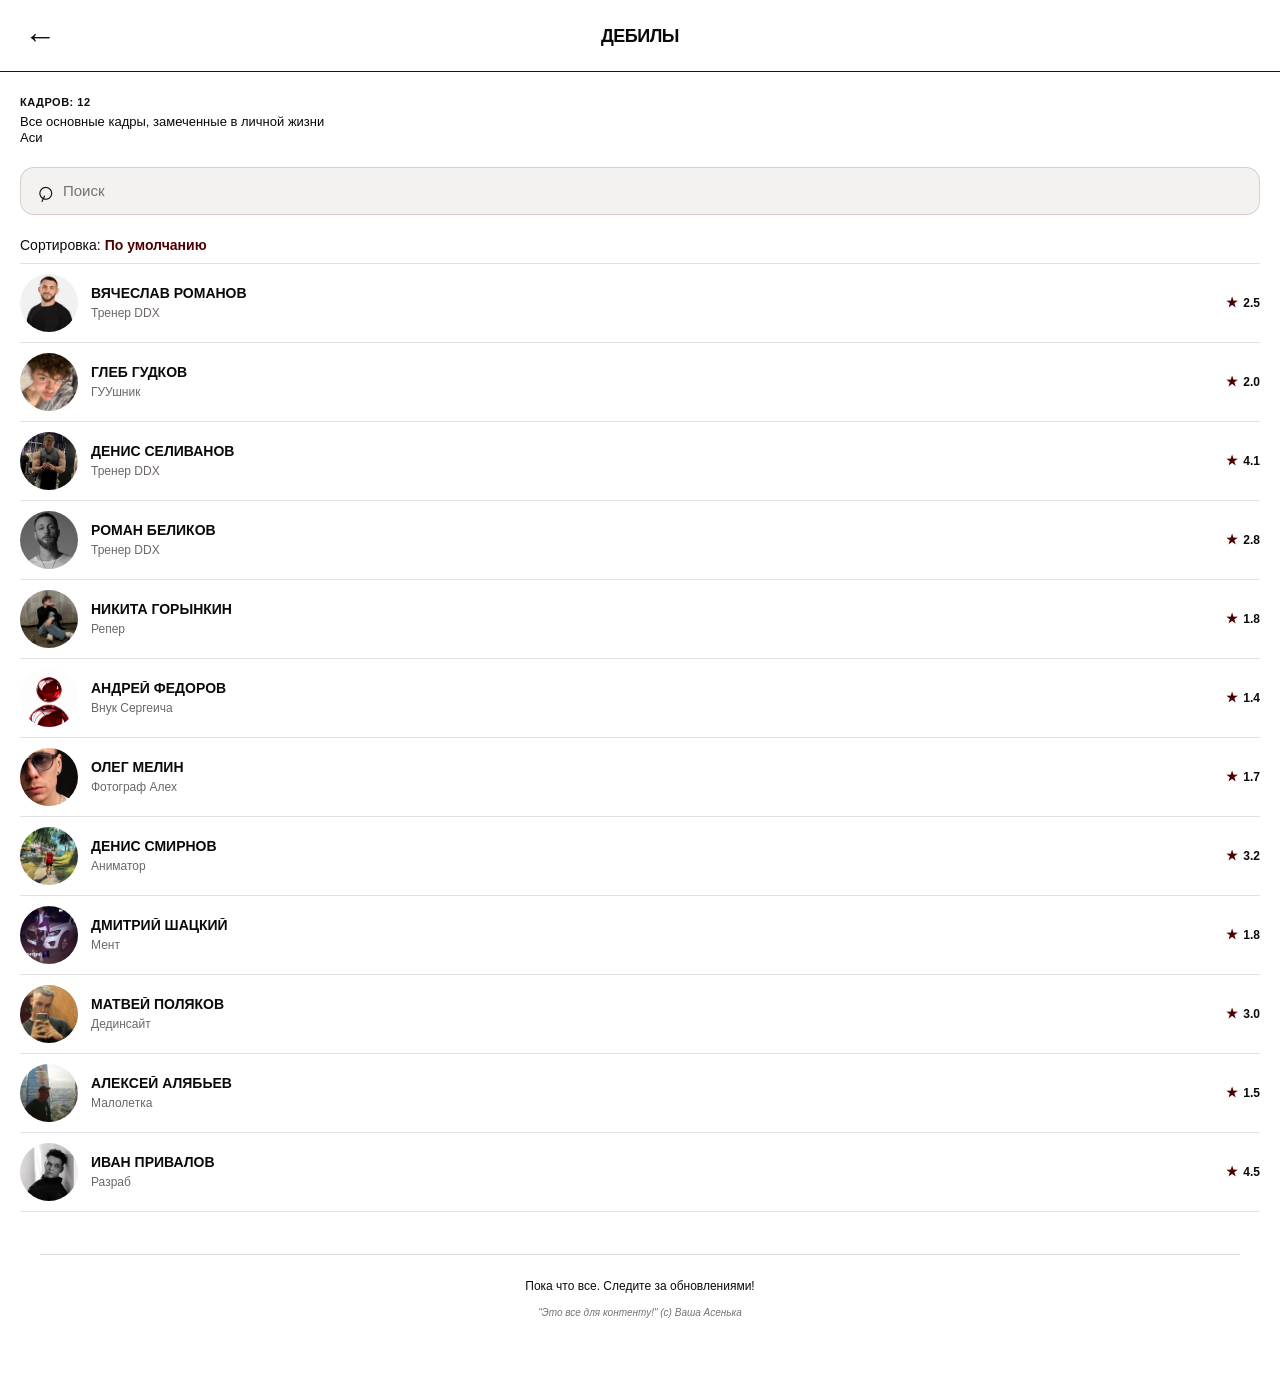
==== idiots.html @ d2d91c58 "Initial version" ====
<!DOCTYPE html>
<html lang="ru">
<head>
    <meta charset="UTF-8">
    <meta name="viewport" content="width=device-width, initial-scale=1.0">

    <title>ДЕБИЛЫ — WHO THE FUCK IS THAT?</title>

    <link rel="stylesheet" href="style.css">
    <link rel="stylesheet" href="idiots.css">
</head>

<body>

    <main class="idiots-page">

        <!-- Шапка -->
        <header class="idiots-header">

            <a href="index.html" class="back-button" aria-label="Назад">
                ←
            </a>

            <h1>ДЕБИЛЫ</h1>

            <div class="header-spacer"></div>

        </header>


        <!-- Основная часть -->
        <section class="idiots-content">

            <div class="idiots-intro">
                <p class="idiots-count">КАДРОВ: 12</p>
                <p class="idiots-description">
                    Все основные кадры, замеченные
                    в личной жизни Аси
                </p>
            </div>


            <!-- Поиск -->
            <div class="search-box">
                <span class="search-icon">⌕</span>

                <input
                    type="text"
                    id="searchInput"
                    placeholder="Поиск"
                    autocomplete="off"
                >
            </div>


            <!-- Сортировка -->
            <div class="sorting-row">

                <button class="sorting-button" id="sortButton">
                    Сортировка:
                    <span>По умолчанию</span>
                </button>

            </div>


            <!-- Меню сортировки -->
            <div class="sort-menu" id="sortMenu">

                <button data-sort="default">
                    По умолчанию
                </button>

                <button data-sort="new">
                    Сначала новые
                </button>

                <button data-sort="old">
                    Сначала старые
                </button>

                <button data-sort="rating">
                    По рейтингу
                </button>

                <button data-sort="significance">
                    По значимости
                </button>

            </div>


            <!-- Список -->
            <div class="idiots-list" id="idiotsList">

                <!-- Вячеслав -->
                 <a href="profile-vyacheslav.html" class="idiot-item"
 data-name="Вячеслав Романов" data-date="2026-09-10"
 data-rating="2.5" data-significance="0.6">
    <div class="idiot-photo">
        <img src="images/vya.jpg" alt="Вячеслав Романов">
    </div>
    <div class="idiot-info">
        <div class="idiot-name">ВЯЧЕСЛАВ РОМАНОВ</div>
        <div class="idiot-tag">Тренер DDX</div>
    </div>
    <div class="idiot-rating">
        <span>★</span> 2.5
    </div>
</a>
                
                <!-- Глеб -->
                 <a href="profile-gleb.html" class="idiot-item"
 data-name="Глеб Гудков" data-date="2026-07-09"
 data-rating="2.0" data-significance="0.6">
    <div class="idiot-photo">
        <img src="images/gleb.jpg" alt="Глеб Гудков">
    </div>
    <div class="idiot-info">
        <div class="idiot-name">ГЛЕБ ГУДКОВ</div>
        <div class="idiot-tag">ГУУшник</div>
    </div>
    <div class="idiot-rating">
        <span>★</span> 2.0
    </div>
</a>
                
                <!-- Денис -->
                 <a href="profile-denis-selivanov.html" class="idiot-item"
 data-name="Денис Селиванов" data-date="2026-03-01"
 data-rating="4.1" data-significance="3.6">
    <div class="idiot-photo">
        <img src="images/den.jpg" alt="Денис Селиванов">
    </div>
    <div class="idiot-info">
        <div class="idiot-name">ДЕНИС СЕЛИВАНОВ</div>
        <div class="idiot-tag">Тренер DDX</div>
    </div>
    <div class="idiot-rating">
        <span>★</span> 4.1
    </div>
</a>
                
                <!-- Рома -->
                 <a href="profile-roman.html" class="idiot-item"
 data-name="Роман Беликов" data-date="2026-03-01"
 data-rating="2.8" data-significance="1.9">
    <div class="idiot-photo">
        <img src="images/roma.jpg" alt="Роман Беликов">
    </div>
    <div class="idiot-info">
        <div class="idiot-name">РОМАН БЕЛИКОВ</div>
        <div class="idiot-tag">Тренер DDX</div>
    </div>
    <div class="idiot-rating">
        <span>★</span> 2.8
    </div>
</a>
                
                <!-- Никита -->
                 <a href="profile-nikita.html" class="idiot-item"
 data-name="Никита Горынкин" data-date="2025-08-28"
 data-rating="1.8" data-significance="4.5">
    <div class="idiot-photo">
        <img src="images/nik.jpg" alt="Никита Горынкин">
    </div>
    <div class="idiot-info">
        <div class="idiot-name">НИКИТА ГОРЫНКИН</div>
        <div class="idiot-tag">Репер</div>
    </div>
    <div class="idiot-rating">
        <span>★</span> 1.8
    </div>
</a>
                
                <!-- Андрей -->
                 <a href="profile-andrey.html" class="idiot-item"
 data-name="Андрей Федоров" data-date="2025-04-26"
 data-rating="1.4" data-significance="1.2">
    <div class="idiot-photo">
        <img src="images/no.jpg" alt="Андрей Федоров">
    </div>
    <div class="idiot-info">
        <div class="idiot-name">АНДРЕЙ ФЕДОРОВ</div>
        <div class="idiot-tag">Внук Сергеича</div>
    </div>
    <div class="idiot-rating">
        <span>★</span> 1.4
    </div>
</a>
                
                <!-- Олег -->
                 <a href="profile-oleg.html" class="idiot-item"
 data-name="Олег Мелин" data-date="2026-05-20"
 data-rating="1.7" data-significance="1.3">
    <div class="idiot-photo">
        <img src="images/oleg.jpg" alt="Олег Мелин">
    </div>
    <div class="idiot-info">
        <div class="idiot-name">ОЛЕГ МЕЛИН</div>
        <div class="idiot-tag">Фотограф Алех</div>
    </div>
    <div class="idiot-rating">
        <span>★</span> 1.7
    </div>
</a>
                
                <!-- Ден -->
                 <a href="profile-denis.html" class="idiot-item"
 data-name="Денис Смирнов" data-date="2024-08-28"
 data-rating="3.2" data-significance="2.6">
    <div class="idiot-photo">
        <img src="images/denis.jpg" alt="Денис Смирнов">
    </div>
    <div class="idiot-info">
        <div class="idiot-name">ДЕНИС СМИРНОВ</div>
        <div class="idiot-tag">Аниматор</div>
    </div>
    <div class="idiot-rating">
        <span>★</span> 3.2
    </div>
</a>
                
                <!-- Дима -->
                <a href="profile-dima.html" class="idiot-item"
 data-name="Дмитрий Шацкий" data-date="2024-05-30"
 data-rating="1.8" data-significance="1.5">
    <div class="idiot-photo">
        <img src="images/dima.jpg" alt="Дмитрий Шацкий">
    </div>
    <div class="idiot-info">
        <div class="idiot-name">ДМИТРИЙ ШАЦКИЙ</div>
        <div class="idiot-tag">Мент</div>
    </div>
    <div class="idiot-rating">
        <span>★</span> 1.8
    </div>
</a>
                
                
                <!-- Матвей -->
                 <a href="profile-matvey.html" class="idiot-item"
 data-name="Матвей Поляков" data-date="2023-05-18"
 data-rating="3.0" data-significance="3.9">
    <div class="idiot-photo">
        <img src="images/mat.jpg" alt="Матвей Поляков">
    </div>
    <div class="idiot-info">
        <div class="idiot-name">МАТВЕЙ ПОЛЯКОВ</div>
        <div class="idiot-tag">Дединсайт</div>
    </div>
    <div class="idiot-rating">
        <span>★</span> 3.0
    </div>
</a>

<!-- Леша -->
 <a href="profile-lesha.html" class="idiot-item"
 data-name="Алексей Алябьев" data-date="2026-05-01"
 data-rating="1.5" data-significance="2.8">
    <div class="idiot-photo">
        <img src="images/lesha.jpg" alt="Алексей Алябьев">
    </div>
    <div class="idiot-info">
        <div class="idiot-name">АЛЕКСЕЙ АЛЯБЬЕВ</div>
        <div class="idiot-tag">Малолетка</div>
    </div>
    <div class="idiot-rating">
        <span>★</span> 1.5
    </div>
</a>

                <!-- Иван -->
                <a
                    href="profile-ivan.html"
                    class="idiot-item"
                    data-name="Иван Привалов"
                    data-date="2026-05-10"
                    data-rating="4.5"
                    data-significance="3.4"
                >

                    <div class="idiot-photo">
                        <img
                            src="images/ivan.jpg"
                            alt="Иван Привалов"
                        >
                    </div>

                    <div class="idiot-info">

                        <div class="idiot-name">
                            ИВАН ПРИВАЛОВ
                        </div>

                        <div class="idiot-tag">
                            Разраб
                        </div>

                    </div>

                    <div class="idiot-rating">
                        <span>★</span>
                        4.5
                    </div>

                </a>
            </div>
<div class="idiots-end">
    <p>Пока что все. Следите за обновлениями!</p>
    <p>"Это все для контенту!" (с) Ваша Асенька</p>
</div>
        </section>

    </main>


    <script src="idiots.js"></script>

</body>
</html>
---- style.css ----
/* =========================
   RESET
========================= */

* {
    box-sizing: border-box;
    margin: 0;
    padding: 0;
}

html,
body {
    width: 100%;
    min-height: 100%;
}

body {
    font-family: Arial, sans-serif;
    background: #630102;
    color: #ffffff;
    overflow-x: hidden;
}


/* =========================
   HERO
========================= */

.hero {
    position: relative;
    width: 100%;
    min-height: 100svh;
    overflow: hidden;

    background: #630102;
}


/* =========================
   BACKGROUND ASENKA
========================= */

.background-name {
    position: absolute;

    z-index: 0;

    top: 38%;
    left: 95%;

    transform: translate(-50%, -50%) rotate(90deg);

    font-size: 44vw;
    font-weight: 900;
    line-height: 0.8;
    letter-spacing: -0.08em;

    white-space: nowrap;

    color: #4E0001;
    opacity: 0.44;

    pointer-events: none;
    user-select: none;
}


/* =========================
   CONTENT
========================= */

.hero-content {
    position: relative;

    z-index: 3;

    padding: 48px 24px 0;
}

h1 {
    max-width: 330px;

    font-size: 22px;
    line-height: 0.98;
    font-weight: 800;
    letter-spacing: -0.8px;
}

.hero-text {
    max-width: 350px;

    margin-top: 25px;

    font-size: 13px;
    line-height: 1.25;
}

.hero-text p + p {
    margin-top: 17px;
}


/* =========================
   BUTTON
========================= */

.open-button {
    margin-top: 17px;
    padding: 14px 22px;
    border: none;
    border-radius: 30px;
    background: #4E0001;
    color: #ffffff;
    font-family: inherit;
    font-size: 13px;
    font-weight: 700;
    cursor: pointer;
    display: inline-block;
    text-decoration: none;

    transition:
        transform 0.2s ease,
        background 0.2s ease,
        box-shadow 0.2s ease;

    animation: button-pulse 2.8s ease-in-out infinite;
}

.open-button:hover {
    transform: translateY(-3px) scale(1.03);
    background: #3A0001;
    box-shadow: 0 8px 18px rgba(78, 0, 1, 0.25);
    animation: none;
}

.open-button:active {
    transform: translateY(1px) scale(0.97);
    box-shadow: 0 3px 8px rgba(78, 0, 1, 0.2);
}

@keyframes button-pulse {
    0%, 100% {
        transform: scale(1);
    }

    50% {
        transform: scale(1.025);
    }
}


/* =========================
   PHOTO
========================= */

.hero-photo {
    position: absolute;

    z-index: 2;

    width: 115vw;
    max-width: none;

    left: 50%;
    bottom: -5px;

    transform: translateX(-50%);

    display: block;
}

.open-button {
    display: inline-block;
    text-decoration: none;
    margin-top: 17px;
    padding: 14px 22px;
    border: none;
    border-radius: 30px;
    background: #4E0001;
    color: #ffffff;
    font-family: inherit;
    font-size: 13px;
    font-weight: 700;
    cursor: pointer;
}
---- idiots.css ----
/* =========================
   IDIOTS PAGE
========================= */

.idiots-page {
    min-height: 100vh;
    background: #ffffff;
    color: #0a0a0a;
}


/* =========================
   HEADER
========================= */

.idiots-header {
    height: 72px;
    padding: 0 22px;

    display: flex;
    align-items: center;
    justify-content: space-between;

    background: #ffffff;
    border-bottom: 1px solid #4E0001;

    position: relative;
}


.idiots-header h1 {
    position: absolute;
    left: 50%;
    transform: translateX(-50%);

    margin: 0;

    font-size: 18px;
    line-height: 1;
    font-weight: 800;
    letter-spacing: -0.5px;
}


.back-button {
    width: 36px;
    height: 36px;

    display: flex;
    align-items: center;
    justify-content: center;

    color: #0a0a0a;
    text-decoration: none;

    font-size: 32px;
    font-weight: 300;
    line-height: 1;
}


.header-spacer {
    width: 36px;
}


/* =========================
   CONTENT
========================= */

.idiots-content {
    padding: 24px 20px 40px;
}


.idiots-intro {
    margin-bottom: 20px;
}


.idiots-count {
    margin: 0;

    font-size: 11px;
    font-weight: 800;
    letter-spacing: 0.5px;
}


.idiots-description {
    max-width: 330px;

    margin: 6px 0 0;

    font-size: 13px;
    line-height: 1.25;
}


/* =========================
   SEARCH
========================= */

.search-box {
    height: 48px;

    display: flex;
    align-items: center;

    padding: 0 15px;

    background: #f4f2f1;
    border: 1px solid rgba(78, 0, 1, 0.15);
    border-radius: 14px;

    margin-bottom: 22px;
}


.search-icon {
    margin-right: 10px;

    font-size: 28px;
    line-height: 1;

    transform: rotate(-20deg);
}

.search-box:focus-within {
    border-color: #4E0001;
}

.search-box input {
    width: 100%;

    border: none;
    outline: none;

    background: transparent;

    color: #0a0a0a;

    font-family: inherit;
    font-size: 15px;
}


.search-box input::placeholder {
    color: #77716f;
}


/* =========================
   SORTING
========================= */

.sorting-row {
    display: flex;
    align-items: center;
    justify-content: space-between;

    margin-bottom: 10px;
}


.sorting-button {
    padding: 0;

    border: none;
    background: transparent;

    color: #0a0a0a;

    font-family: inherit;
    font-size: 14px;

    cursor: pointer;
}


.sorting-button span {
    font-weight: 700;
    color: #4E0001;
}


/* =========================
   SORT MENU
========================= */

.sort-menu {
    display: none;

    margin-bottom: 12px;

    padding: 7px;

    background: #ffffff;
    border-radius: 14px;
}


.sort-menu.active {
    display: block;
}


.sort-menu button {
    width: 100%;

    padding: 11px 12px;

    border: none;
    border-radius: 9px;

    background: transparent;

    text-align: left;

    color: #0a0a0a;

    font-family: inherit;
    font-size: 13px;

    cursor: pointer;
}


.sort-menu button:hover {
    background: #e6e1de;
}


/* =========================
   LIST
========================= */

.idiots-list {
    width: 100%;
}


.idiot-item {
    min-height: 76px;

    display: flex;
    align-items: center;

    padding: 10px 0;

    color: #0a0a0a;
    text-decoration: none;

    border-bottom: 1px solid rgba(10, 10, 10, 0.12);
}


.idiot-item:first-child {
    border-top: 1px solid rgba(10, 10, 10, 0.12);
}


/* =========================
   PHOTO
========================= */

.idiot-photo {
    flex: 0 0 58px;

    width: 58px;
    height: 58px;

    margin-right: 13px;

    overflow: hidden;

    border-radius: 50%;

    background: #4e0001;
}


.idiot-photo img {
    width: 100%;
    height: 100%;

    display: block;

    object-fit: cover;
}


/* =========================
   NAME + TAG
========================= */

.idiot-info {
    min-width: 0;
    flex: 1;
}


.idiot-name {
    overflow: hidden;

    font-size: 14px;
    font-weight: 800;

    line-height: 1.1;

    white-space: nowrap;
    text-overflow: ellipsis;
}


.idiot-tag {
    margin-top: 5px;

    font-size: 12px;
    line-height: 1;

    color: #6c6765;
}


/* =========================
   RATING
========================= */

.idiot-rating {
    margin-left: 8px;

    font-size: 12px;
    font-weight: 700;

    white-space: nowrap;
}


.idiot-rating span {
    margin-right: 2px;
    font-size: 13px;
    color: #4E0001;
}


/* =========================
   EMPTY SEARCH
========================= */

.empty-message {
    padding: 30px 0;

    font-size: 13px;
    color: #6c6765;
}


/* =========================
   MOBILE
========================= */

@media (max-width: 380px) {

    .idiots-content {
        padding-left: 16px;
        padding-right: 16px;
    }

    .idiot-photo {
        flex-basis: 54px;

        width: 54px;
        height: 54px;

        margin-right: 11px;
    }

    .idiot-name {
        font-size: 13px;
    }

    .idiot-rating {
        font-size: 11px;
    }

}

.idiots-end {
    margin: 42px 20px 40px;
    padding-top: 24px;
    border-top: 1px solid rgba(10, 10, 10, 0.15);
    text-align: center;
}

.idiots-end p {
    margin: 0;
    font-size: 12px;
    line-height: 1.3;
}

.idiots-end p + p {
    margin-top: 12px;
    color: #77716f;
    font-size: 10px;
    font-style: italic;
}
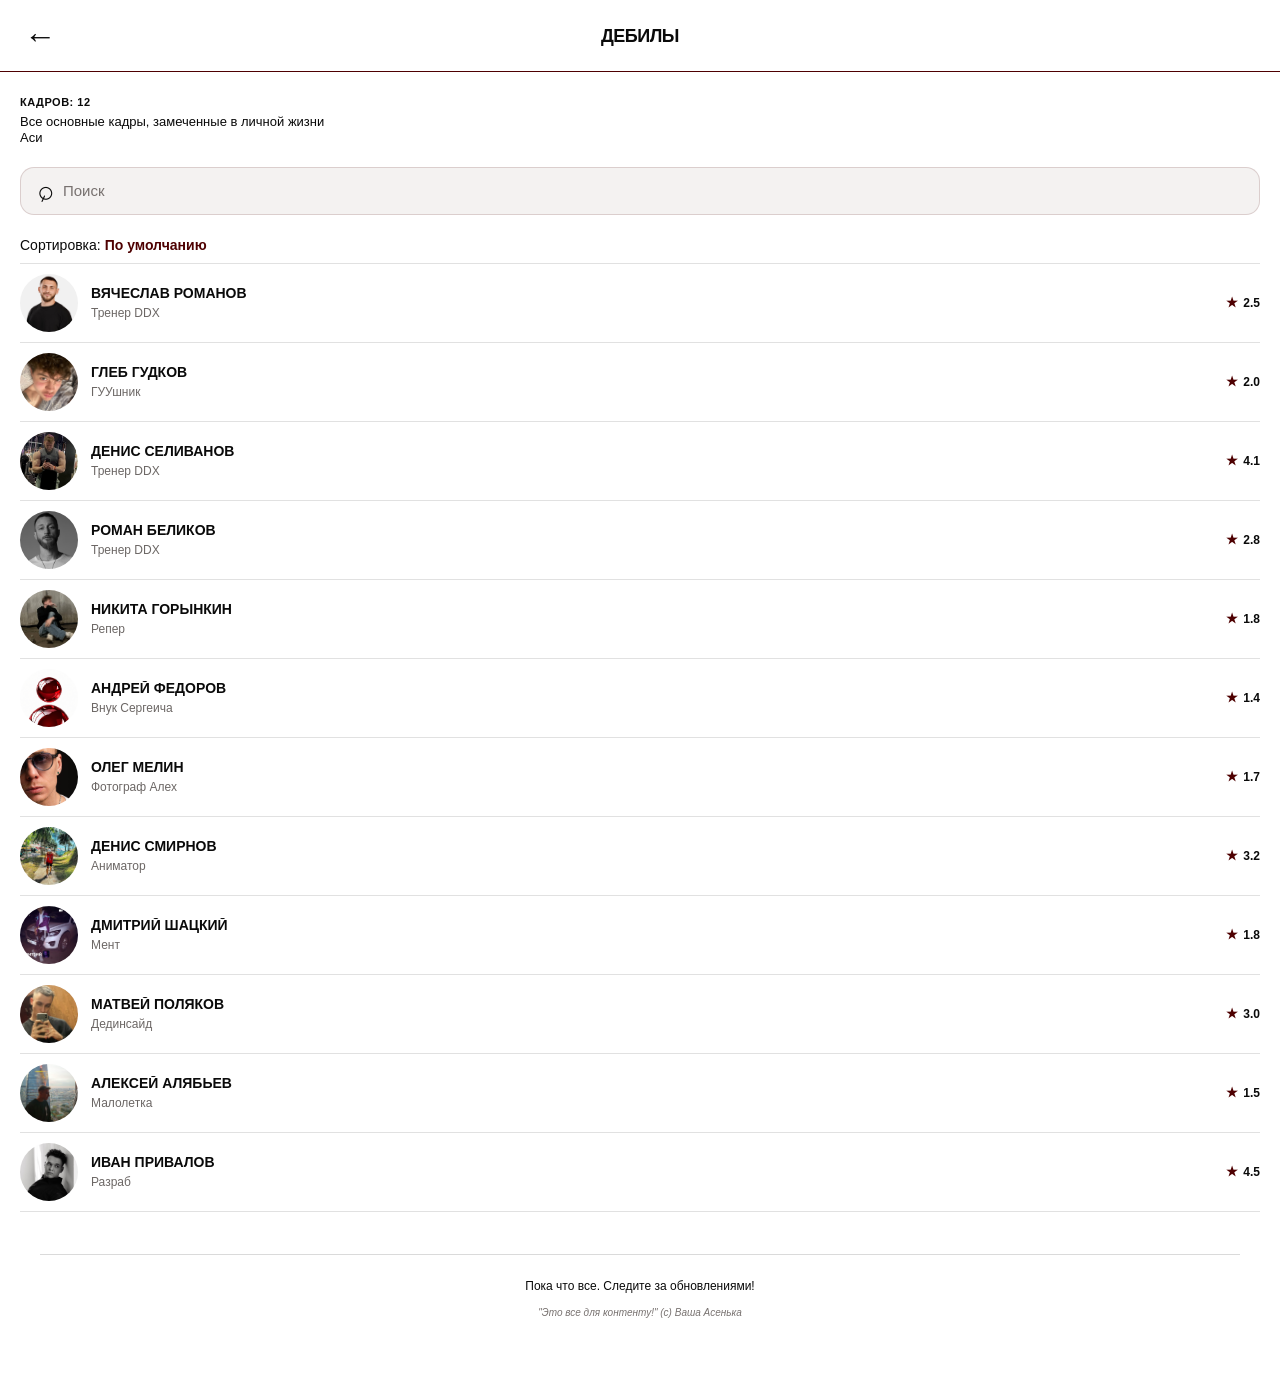
==== commit 90a9041c: "Update Matvey's tag profile" ====
--- a/idiots.html
+++ b/idiots.html
@@ -247,7 +247,7 @@
     </div>
     <div class="idiot-info">
         <div class="idiot-name">МАТВЕЙ ПОЛЯКОВ</div>
-        <div class="idiot-tag">Дединсайт</div>
+        <div class="idiot-tag">Дединсайд</div>
     </div>
     <div class="idiot-rating">
         <span>★</span> 3.0
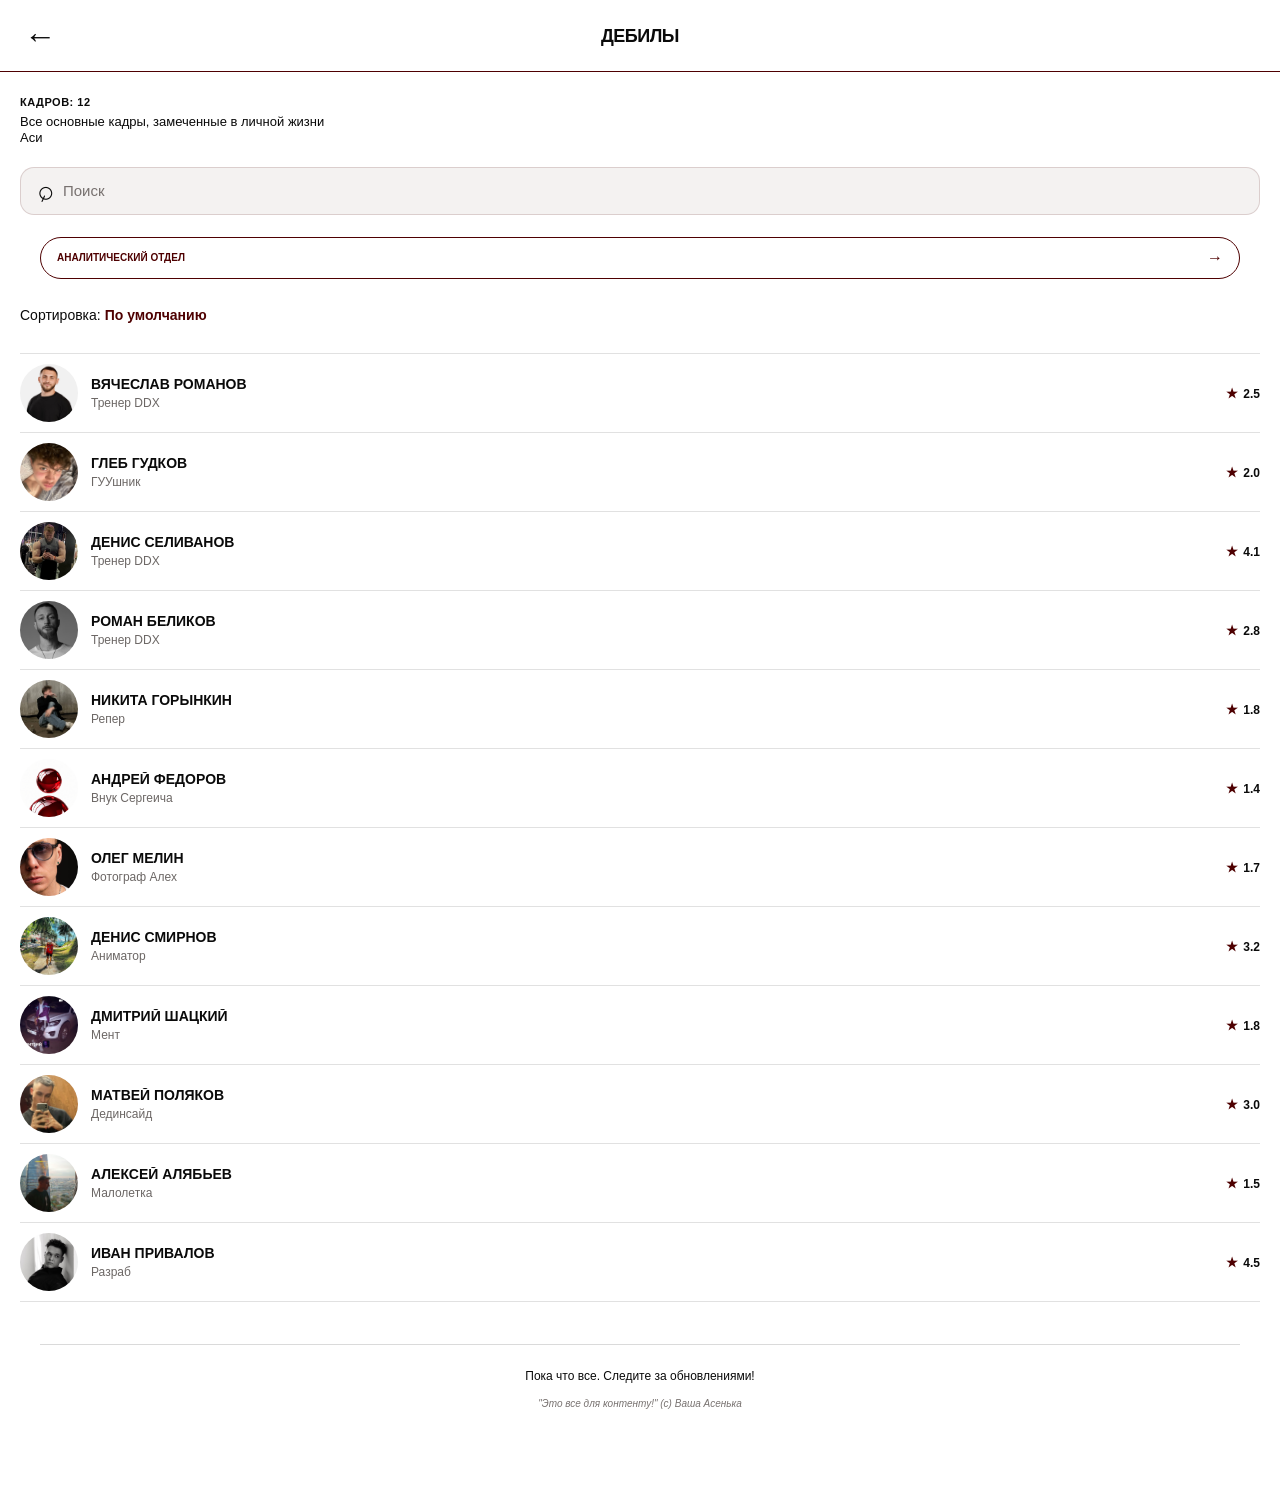
==== commit 4f3da515: "Update profile tags, cities and statuses" ====
--- a/idiots.html
+++ b/idiots.html
@@ -51,6 +51,12 @@
                     autocomplete="off"
                 >
             </div>
+
+            <!-- Аналитика -->
+            <a href="analytics.html" class="analytics-button">
+               <span>АНАЛИТИЧЕСКИЙ ОТДЕЛ</span>
+               <span>→</span>
+            </a>
 
 
             <!-- Сортировка -->
--- a/idiots.css
+++ b/idiots.css
@@ -159,7 +159,8 @@
     align-items: center;
     justify-content: space-between;
 
-    margin-bottom: 10px;
+    margin-top: 28px;
+    margin-bottom: 30px;
 }
 
 
@@ -175,6 +176,7 @@
     font-size: 14px;
 
     cursor: pointer;
+   
 }
 
 
@@ -404,4 +406,38 @@
     color: #77716f;
     font-size: 10px;
     font-style: italic;
+}
+
+.analytics-button {
+    margin: 18px 20px 0;
+    padding: 14px 16px;
+    display: flex;
+    align-items: center;
+    justify-content: space-between;
+    border: 1px solid #4E0001;
+    border-radius: 30px;
+    color: #4E0001;
+    text-decoration: none;
+    font-size: 10px;
+    font-weight: 800;
+    line-height: 1;
+    transition:
+        background 0.2s ease,
+        color 0.2s ease,
+        transform 0.2s ease;
+}
+
+.analytics-button span:last-child {
+    font-size: 16px;
+    line-height: 0.8;
+}
+
+.analytics-button:hover {
+    background: #4E0001;
+    color: #ffffff;
+    transform: translateY(-2px);
+}
+
+.analytics-button:active {
+    transform: translateY(1px) scale(0.98);
 }
